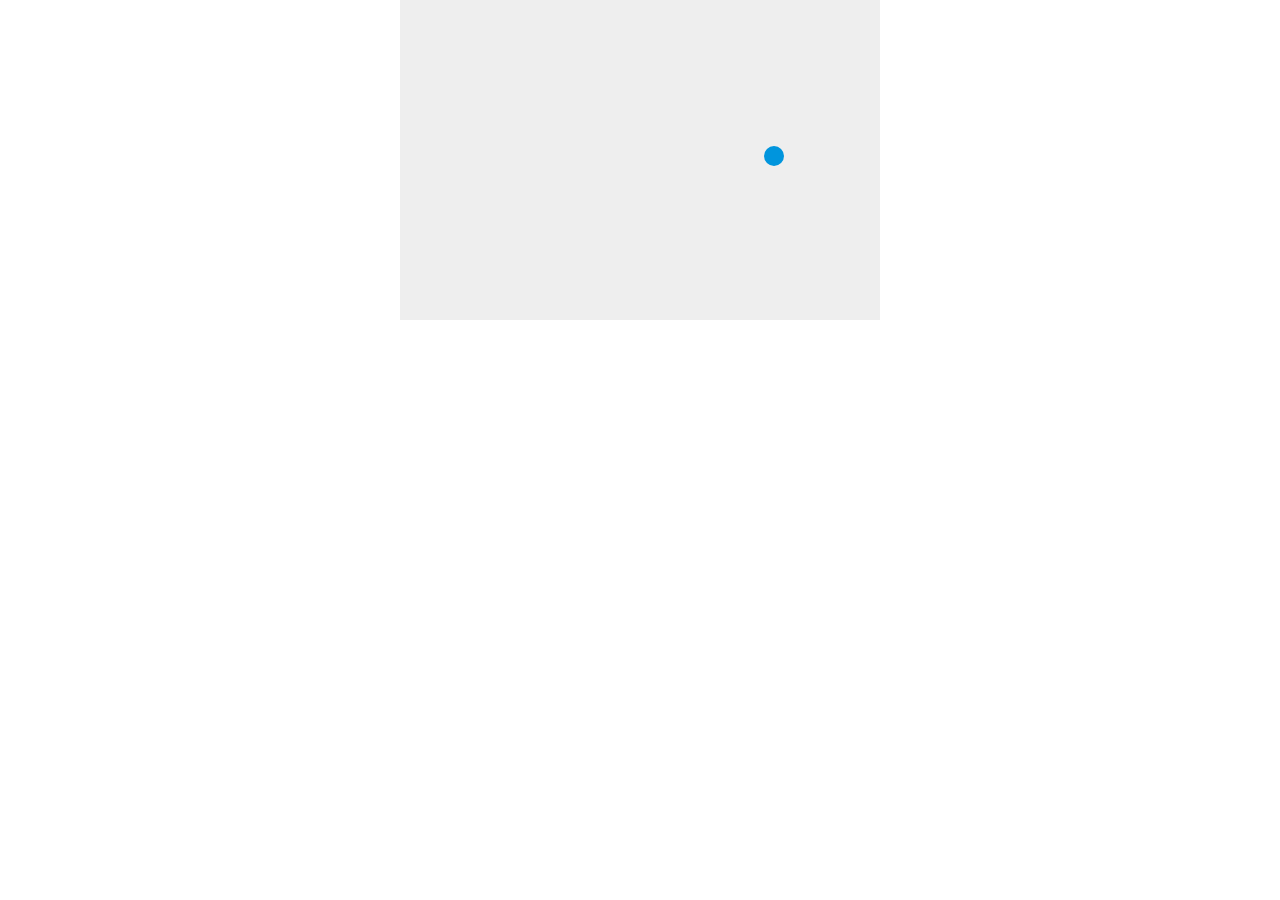
==== index.html @ e8ea6436 "moving element created" ====
<!DOCTYPE html>
<html>
<head>
    <meta charset="utf-8" />
    <title>Game</title>
    
    <link rel="stylesheet" href="style.css">
</head>
<body>

<canvas id="myCanvas" width="480" height="320"></canvas>

<script src="app.js"></script>
</body>
</html>
---- style.css ----
* { padding: 0; margin: 0; }
canvas { background: #eee; display: block; margin: 0 auto; }
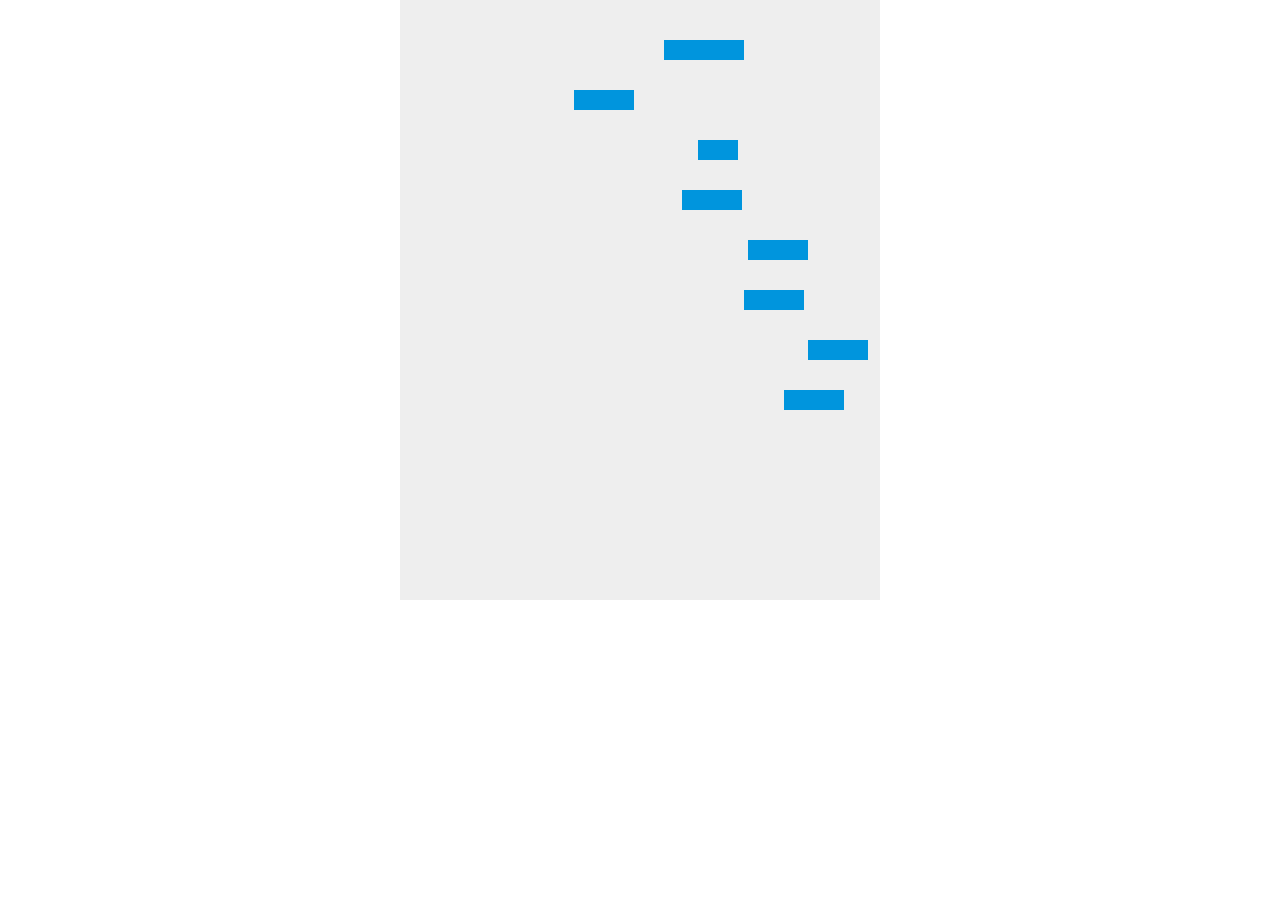
==== commit f0ec0534: "updated obstacles" ====
--- a/index.html
+++ b/index.html
@@ -8,7 +8,7 @@
 </head>
 <body>
 
-<canvas id="myCanvas" width="480" height="320"></canvas>
+<canvas id="myCanvas" width="480" height="600"></canvas>
 
 <script src="app.js"></script>
 </body>
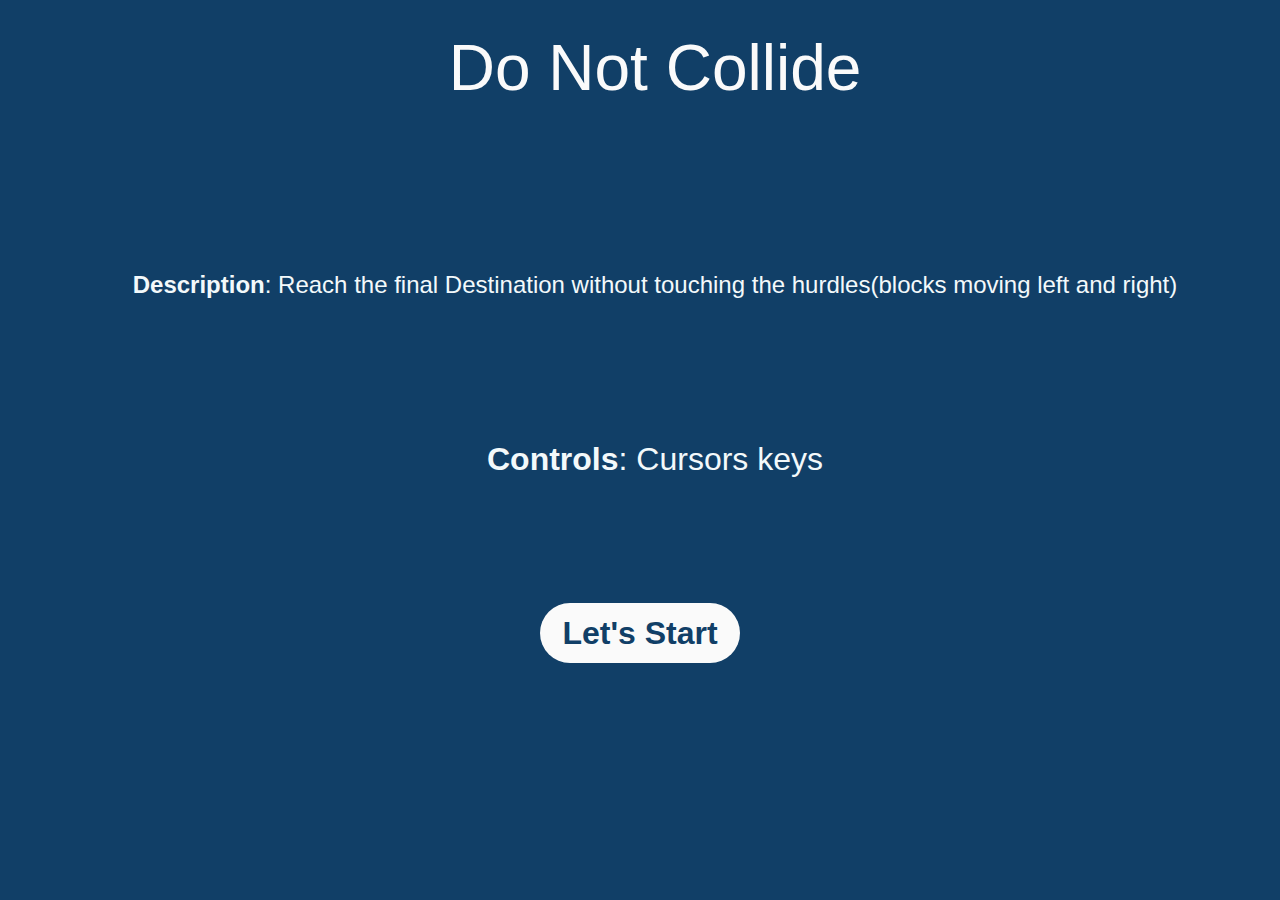
==== commit aa8ff0fa: "your score added" ====
--- a/index.html
+++ b/index.html
@@ -1,15 +1,34 @@
+<!-- Author:Guru and Sudheer
+Description: Home page of game  -->
 <!DOCTYPE html>
-<html>
-<head>
-    <meta charset="utf-8" />
-    <title>Game</title>
-    
-    <link rel="stylesheet" href="style.css">
-</head>
-<body>
-
-<canvas id="myCanvas" width="480" height="600"></canvas>
-
-<script src="app.js"></script>
-</body>
-</html>+    <head>
+        <meta charset="utf-8">
+        <meta http-equiv="X-UA-Compatible" content="IE=edge">
+        <title>Game</title>
+        <meta name="description" content="">
+        <meta name="viewport" content="width=device-width, initial-scale=1">
+        <link rel="stylesheet" href="https://maxcdn.bootstrapcdn.com/bootstrap/4.0.0/css/bootstrap.min.css" integrity="sha384-Gn5384xqQ1aoWXA+058RXPxPg6fy4IWvTNh0E263XmFcJlSAwiGgFAW/dAiS6JXm" crossorigin="anonymous">
+        <link rel="stylesheet" href="style.css">
+    </head>
+    <body>
+        <div class="container-fluid p-0">
+            <div class="col  full-screen">
+                    <div class="row-12 heading">Do Not Collide</div>
+                    <div class="row-12 description"><strong>Description</strong>: Reach the final Destination without touching the hurdles(blocks moving left and right)</div>
+                    <div class="row-12 controls"><strong>Controls</strong>: Cursors keys</div>
+                    <!-- <div class="row-12 logo">
+                        <img  src="logo.png">
+                    </div> -->
+                    <div class="row 12 startquiz">
+                        <a href="game.html"><button class="start-btn" value="start">Let's Start</button></a>
+                    </div>
+            </div>  
+        </div>
+        <!-- <script src="https://code.jquery.com/jquery-3.2.1.slim.min.js" integrity="sha384-KJ3o2DKtIkvYIK3UENzmM7KCkRr/rE9/Qpg6aAZGJwFDMVNA/GpGFF93hXpG5KkN" crossorigin="anonymous"></script>
+        <script src="https://cdnjs.cloudflare.com/ajax/libs/popper.js/1.12.9/umd/popper.min.js" integrity="sha384-ApNbgh9B+Y1QKtv3Rn7W3mgPxhU9K/ScQsAP7hUibX39j7fakFPskvXusvfa0b4Q" crossorigin="anonymous"></script>
+        <script src="https://maxcdn.bootstrapcdn.com/bootstrap/4.0.0/js/bootstrap.min.js" integrity="sha384-JZR6Spejh4U02d8jOt6vLEHfe/JQGiRRSQQxSfFWpi1MquVdAyjUar5+76PVCmYl" crossorigin="anonymous"></script><script src="https://code.jquery.com/jquery-3.2.1.slim.min.js" integrity="sha384-KJ3o2DKtIkvYIK3UENzmM7KCkRr/rE9/Qpg6aAZGJwFDMVNA/GpGFF93hXpG5KkN" crossorigin="anonymous"></script>
+        <script src="https://cdnjs.cloudflare.com/ajax/libs/popper.js/1.12.9/umd/popper.min.js" integrity="sha384-ApNbgh9B+Y1QKtv3Rn7W3mgPxhU9K/ScQsAP7hUibX39j7fakFPskvXusvfa0b4Q" crossorigin="anonymous"></script>
+        <script src="https://maxcdn.bootstrapcdn.com/bootstrap/4.0.0/js/bootstrap.min.js" integrity="sha384-JZR6Spejh4U02d8jOt6vLEHfe/JQGiRRSQQxSfFWpi1MquVdAyjUar5+76PVCmYl" crossorigin="anonymous"></script>
+        <script src="app.js" type="text/javascript"></script> -->
+    </body>
+</html>
--- a/style.css
+++ b/style.css
@@ -1,2 +1,62 @@
-* { padding: 0; margin: 0; }
-canvas { background: #eee; display: block; margin: 0 auto; }+:root{
+    --baseColor: #4DB6AC;
+    --primaryColor:#FFFFFF ;
+    --primaryColor1:#1A237E;
+    --secondaryColor1:#C8DAD3;
+    --secondaryColor2:#93B5B3;
+    font-size: 1em;
+}
+.full-screen{
+    height: 100vh;
+    width: 100vw;
+    align-items: center;
+    background-color: #113f67;
+    justify-content: center;
+}
+.startquiz{
+    height: 33.33%;
+    width: 100vw;
+    justify-content: center;
+    align-items: center;
+    /* display: flex;  */
+}
+.heading{
+    height: 15%;
+    width: 100vw;
+    justify-content: center;
+    align-items: center;
+    font-size: 4em;
+    display: flex; 
+    color: #fafafa;
+    
+}
+.description{
+    height: 33.33%;
+    width: 100vw;
+    justify-content: center;
+    align-items: center;
+    font-size: 1.5em;
+    display: flex; 
+    color: #f3f9fb;
+    
+}
+.controls{
+    /* height: 33.33%; */
+    width: 100vw;
+    justify-content: center;
+    align-items: center;
+    font-size: 2em;
+    display: flex; 
+    color: #f3f9fb;
+    
+}
+.start-btn{
+    height: 60px;
+    width:200px;
+    background-color:  #fafafa;
+    border-radius: 30px;
+    color: #113f67;
+    font-weight: bold;
+    font-size: 2rem;
+    border: none;
+}